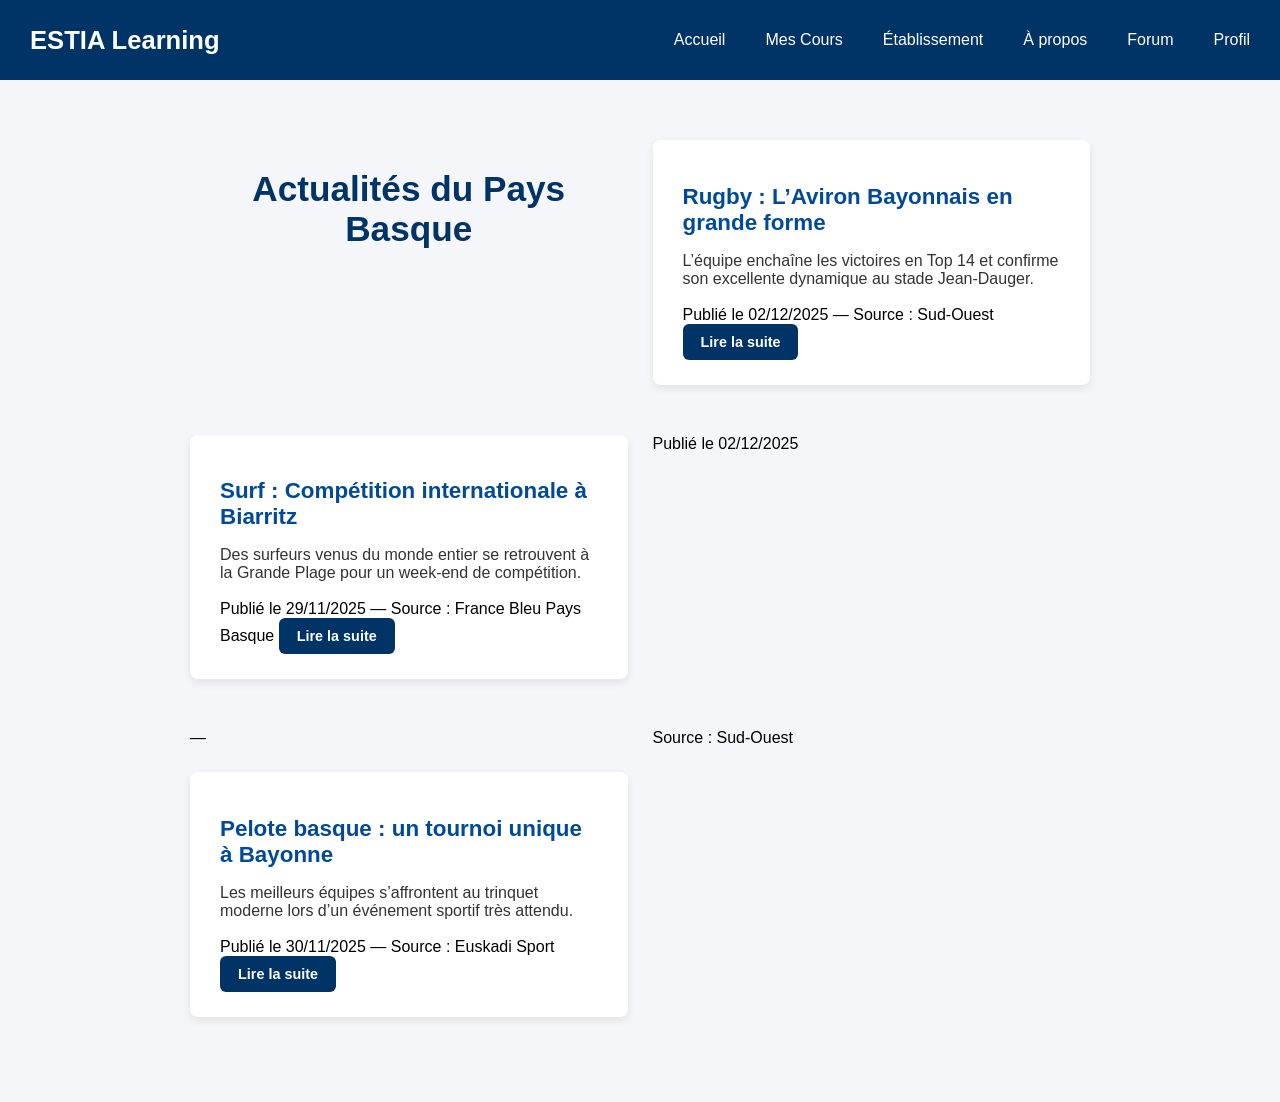
==== actu.html @ cc757cf8 "feat.dates et sources" ====
<!DOCTYPE html>
<html lang="fr">
<head>
    <meta charset="UTF-8">
    <meta name="viewport" content="width=device-width, initial-scale=1.0">
    <title>Actualités - ESTIA Learning</title>
    <link rel="stylesheet" href="styles/desktop.css">
</head>

<body>

<header>
    <div class="logo">ESTIA Learning</div>
    <nav>
        <ul>
            <li><a href="index.html">Accueil</a></li>
            <li><a href="#">Mes Cours</a></li>
            <li><a href="#">Établissement</a></li>
            <li><a href="#">À propos</a></li>
            <li><a href="#">Forum</a></li>
            <li><a href="#">Profil</a></li>
        </ul>
    </nav>
</header>

<section class="actu-container">

    <h1>Actualités du Pays Basque</h1>

    <!-- Carte-->
    <article class="actu-card">
        <h2>Rugby : L’Aviron Bayonnais en grande forme</h2>
        <p>L’équipe enchaîne les victoires en Top 14 et confirme son excellente dynamique au stade Jean-Dauger.</p>
        <span class="date">Publié le 02/12/2025</span> — 
<span class="source">Source : Sud-Ouest</span>

        <a href="#" class="btn-actu">Lire la suite</a>
    </article>

    <!--Carte-->
    <article class="actu-card">
        <h2>Surf : Compétition internationale à Biarritz</h2>
        <p>Des surfeurs venus du monde entier se retrouvent à la Grande Plage pour un week-end de compétition.</p>
        <span class="date">Publié le 29/11/2025</span> — 
<span class="source">Source : France Bleu Pays Basque</span>

        <a href="#" class="btn-actu">Lire la suite</a>
    </article>

    <!--Carte-->
    <span class="date">Publié le 02/12/2025</span> — 
<span class="source">Source : Sud-Ouest</span>

    <article class="actu-card">
        <h2>Pelote basque : un tournoi unique à Bayonne</h2>
        <p>Les meilleurs équipes s’affrontent au trinquet moderne lors d’un événement sportif très attendu.</p>
        <span class="date">Publié le 30/11/2025</span> — 
<span class="source">Source : Euskadi Sport</span>

        <a href="#" class="btn-actu">Lire la suite</a>
    </article>

</section>

</body>
</html>
---- styles/desktop.css ----
body {
    margin: 0;
    font-family: Arial, sans-serif;
    background-color: #f4f6f9;
}

/*  HEADER */
header {
    display: flex;
    justify-content: space-between; 
    align-items: center;
    padding: 15px 30px;
    background-color: #003366;
    color: white;
    position: sticky;
    top: 0;
}

/*LOGO */
.logo {
    font-size: 1.6em;
    font-weight: bold;
}

/*MENU NAVIGATION*/
nav ul {
    list-style: none;
    display: flex;
    justify-content: center;
    gap: 40px; 
}

nav a {
    color: white;
    text-decoration: none;
    font-weight: 500;
}
nav a:hover {
    text-decoration: underline;
}
.btn-hero:hover {
    background-color: #e6e6e6;
}
/* section d'accueil */
.hero {
    text-align: center;
    padding: 120px 20px;
    background: linear-gradient(to right, #004a99, #0077cc);
    color: white;
}

.hero h1 {
    font-size: 2.4em;
    margin-bottom: 15px;
}

.hero p {
    font-size: 1.2em;
    margin-bottom: 25px;
}

/* Bouton */
.btn-hero {
    display: inline-block;
    padding: 12px 25px;
    background-color: white;
    color: #003366;
    border-radius: 6px;
    font-weight: bold;
    text-decoration: none;
}

.btn-hero:hover {
    background-color: #e6e6e6;
}
/* ACTUALITÉS */

.actu-container {
    display: grid;
    grid-template-columns: repeat(auto-fit, minmax(300px, 1fr));
    gap: 25px;

    max-width: 900px;
    margin: 60px auto;
    padding: 0 20px;
}

.actu-container h1 {
    text-align: center;
    font-size: 2.2em;
    margin-bottom: 40px;
    color: #003366;
}

/* Carte */
.actu-card {
    background-color: white;
    padding: 25px 30px;
    margin-bottom: 25px;
    border-radius: 8px;
    box-shadow: 0 4px 8px rgba(0,0,0,0.08);
}

/* Titre d'actualité */
.actu-card h2 {
    font-size: 1.4em;
    margin-bottom: 10px;
    color: #004a99;
}

/* Texte */
.actu-card p {
    font-size: 1em;
    margin-bottom: 18px;
    color: #333;
}

/* Bouton */
.btn-actu {
    display: inline-block;
    padding: 10px 18px;
    background-color: #003366;
    color: white;
    border-radius: 6px;
    text-decoration: none;
    font-weight: bold;
    font-size: 0.9em;
}

.btn-actu:hover {
    background-color: #0055aa;
}
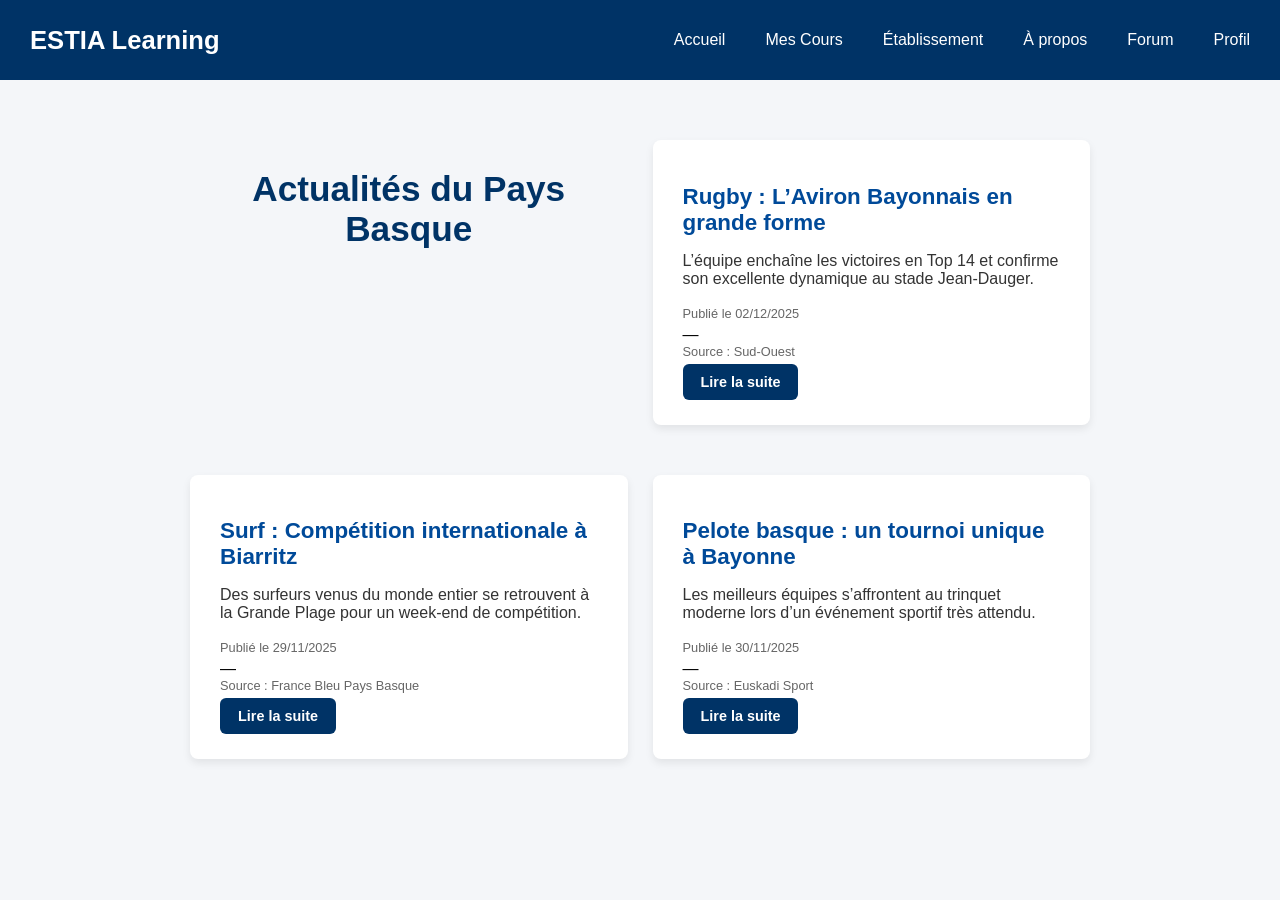
==== commit 605e1938: "fix.zone de texte" ====
--- a/actu.html
+++ b/actu.html
@@ -48,9 +48,6 @@
     </article>
 
     <!--Carte-->
-    <span class="date">Publié le 02/12/2025</span> — 
-<span class="source">Source : Sud-Ouest</span>
-
     <article class="actu-card">
         <h2>Pelote basque : un tournoi unique à Bayonne</h2>
         <p>Les meilleurs équipes s’affrontent au trinquet moderne lors d’un événement sportif très attendu.</p>
--- a/styles/desktop.css
+++ b/styles/desktop.css
@@ -100,6 +100,12 @@
     margin-bottom: 25px;
     border-radius: 8px;
     box-shadow: 0 4px 8px rgba(0,0,0,0.08);
+    transition: transform 0.2s ease, box-shadow 0.2s ease;
+    .actu-card:hover {
+    transform: translateY(-5px);
+    box-shadow: 0 8px 14px rgba(0,0,0,0.12);
+}
+
 }
 
 /* Titre d'actualité */
@@ -131,3 +137,9 @@
 .btn-actu:hover {
     background-color: #0055aa;
 }
+.date, .source {
+    display: block;
+    font-size: 0.8em;
+    color: #666;
+    margin-bottom: 5px;
+}
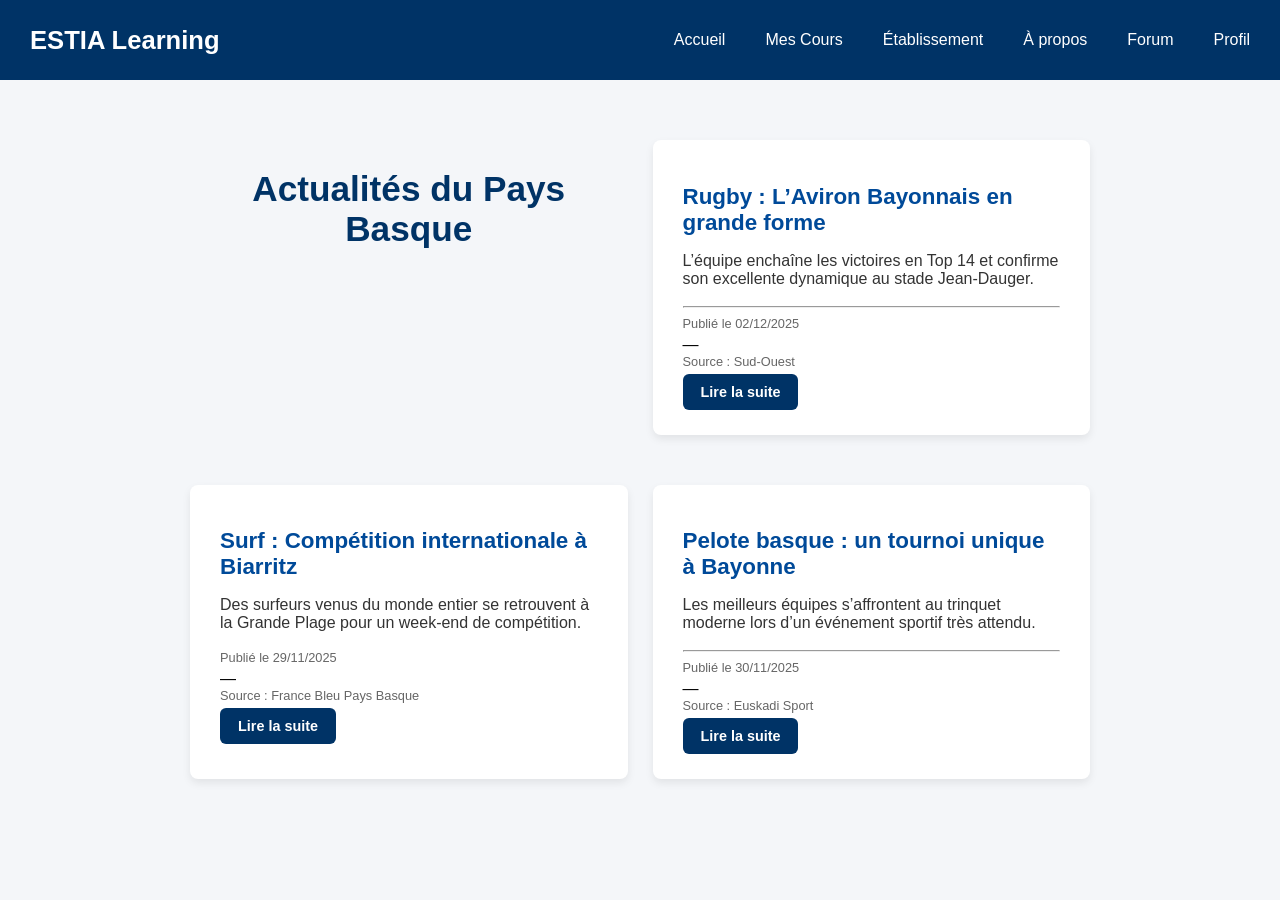
==== commit 819cfa6a: "style.visuel des cartes actualités (marges + séparateur)" ====
--- a/actu.html
+++ b/actu.html
@@ -31,8 +31,9 @@
     <article class="actu-card">
         <h2>Rugby : L’Aviron Bayonnais en grande forme</h2>
         <p>L’équipe enchaîne les victoires en Top 14 et confirme son excellente dynamique au stade Jean-Dauger.</p>
+        <hr>
         <span class="date">Publié le 02/12/2025</span> — 
-<span class="source">Source : Sud-Ouest</span>
+        <span class="source">Source : Sud-Ouest</span>
 
         <a href="#" class="btn-actu">Lire la suite</a>
     </article>
@@ -42,7 +43,7 @@
         <h2>Surf : Compétition internationale à Biarritz</h2>
         <p>Des surfeurs venus du monde entier se retrouvent à la Grande Plage pour un week-end de compétition.</p>
         <span class="date">Publié le 29/11/2025</span> — 
-<span class="source">Source : France Bleu Pays Basque</span>
+        <span class="source">Source : France Bleu Pays Basque</span>
 
         <a href="#" class="btn-actu">Lire la suite</a>
     </article>
@@ -51,8 +52,9 @@
     <article class="actu-card">
         <h2>Pelote basque : un tournoi unique à Bayonne</h2>
         <p>Les meilleurs équipes s’affrontent au trinquet moderne lors d’un événement sportif très attendu.</p>
+        <hr>
         <span class="date">Publié le 30/11/2025</span> — 
-<span class="source">Source : Euskadi Sport</span>
+        <span class="source">Source : Euskadi Sport</span>
 
         <a href="#" class="btn-actu">Lire la suite</a>
     </article>
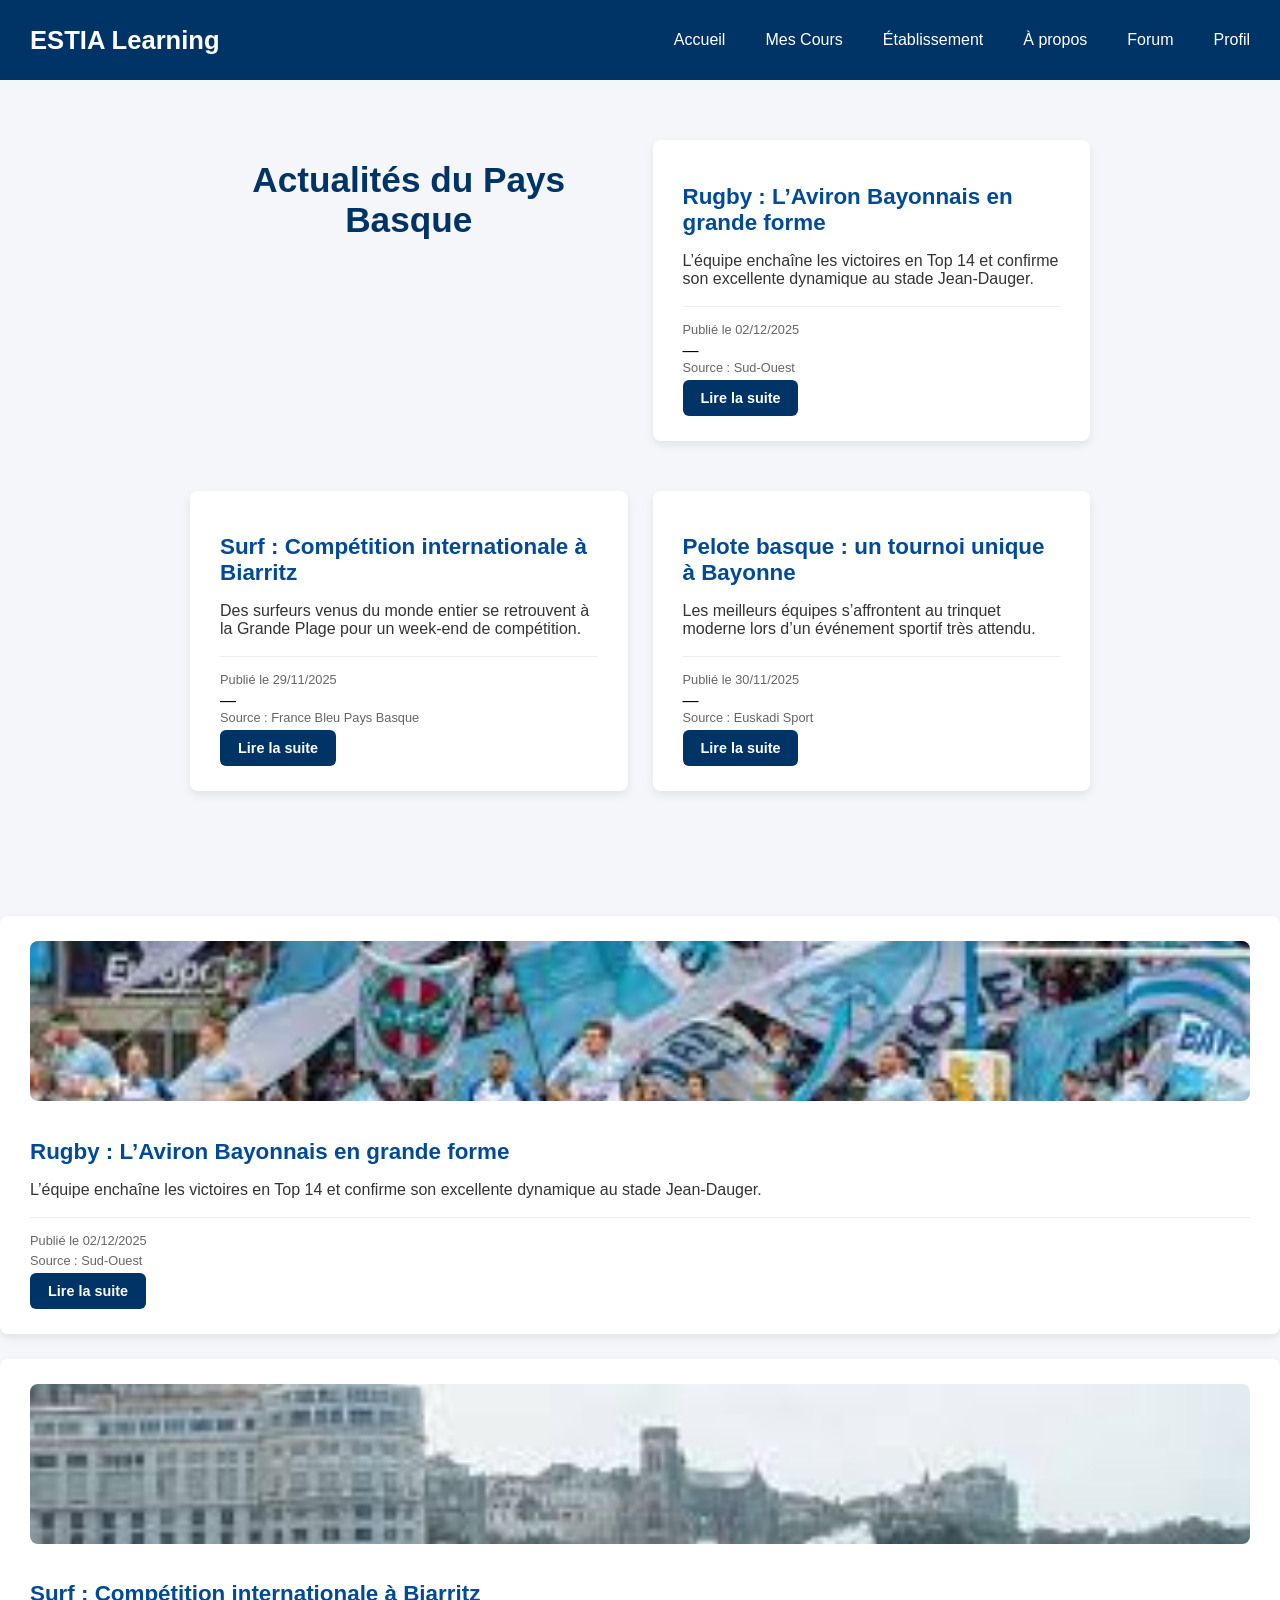
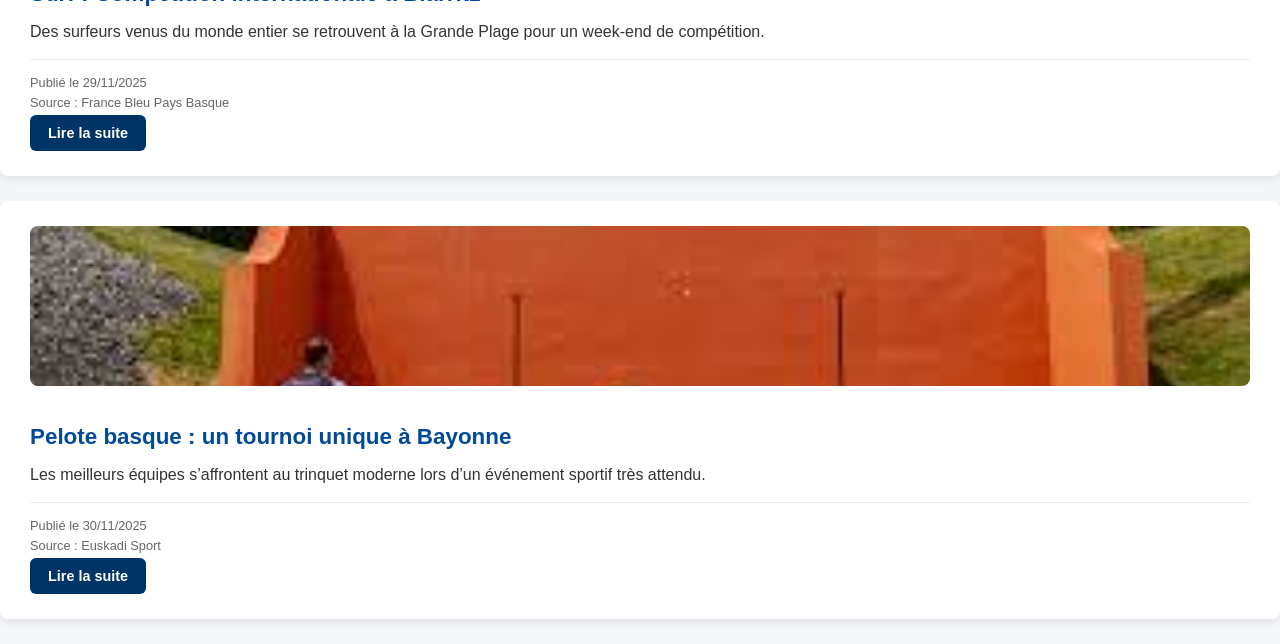
==== commit b939a654: "Style.cadre et mise en forme des images" ====
--- a/actu.html
+++ b/actu.html
@@ -42,6 +42,7 @@
     <article class="actu-card">
         <h2>Surf : Compétition internationale à Biarritz</h2>
         <p>Des surfeurs venus du monde entier se retrouvent à la Grande Plage pour un week-end de compétition.</p>
+        <hr>
         <span class="date">Publié le 29/11/2025</span> — 
         <span class="source">Source : France Bleu Pays Basque</span>
 
@@ -63,3 +64,36 @@
 
 </body>
 </html>
+<article class="actu-card">
+    <img src="media/pictures/rugby.jpg" alt="rugby">
+    <h2>Rugby : L’Aviron Bayonnais en grande forme</h2>
+    <p>L’équipe enchaîne les victoires en Top 14 et confirme son excellente dynamique au stade Jean-Dauger.</p>
+
+    <hr>
+    <span class="date">Publié le 02/12/2025</span>
+    <span class="source">Source : Sud-Ouest</span>
+
+    <a href="#" class="btn-actu">Lire la suite</a>
+</article>
+<article class="actu-card">
+    <img src="media/pictures/surf.jpg" alt="surf">
+    <h2>Surf : Compétition internationale à Biarritz</h2>
+    <p>Des surfeurs venus du monde entier se retrouvent à la Grande Plage pour un week-end de compétition.</p>
+
+    <hr>
+    <span class="date">Publié le 29/11/2025</span>
+    <span class="source">Source : France Bleu Pays Basque</span>
+
+    <a href="#" class="btn-actu">Lire la suite</a>
+</article>
+<article class="actu-card">
+    <img src="media/pictures/pelote.jpg" alt="pelote">
+    <h2>Pelote basque : un tournoi unique à Bayonne</h2>
+    <p>Les meilleurs équipes s’affrontent au trinquet moderne lors d’un événement sportif très attendu.</p>
+
+    <hr>
+    <span class="date">Publié le 30/11/2025</span>
+    <span class="source">Source : Euskadi Sport</span>
+
+    <a href="#" class="btn-actu">Lire la suite</a>
+</article>
--- a/styles/desktop.css
+++ b/styles/desktop.css
@@ -84,6 +84,8 @@
     max-width: 900px;
     margin: 60px auto;
     padding: 0 20px;
+    padding-bottom: 40px;
+
 }
 
 .actu-container h1 {
@@ -91,6 +93,8 @@
     font-size: 2.2em;
     margin-bottom: 40px;
     color: #003366;
+    margin-top: 20px;
+
 }
 
 /* Carte */
@@ -104,6 +108,9 @@
     .actu-card:hover {
     transform: translateY(-5px);
     box-shadow: 0 8px 14px rgba(0,0,0,0.12);
+    margin-top: 10px;
+    margin-bottom: 10px;
+
 }
 
 }
@@ -137,9 +144,24 @@
 .btn-actu:hover {
     background-color: #0055aa;
 }
+.actu-card hr {
+    border: none;
+    border-top: 1px solid #eee;
+    margin: 15px 0;
+}
+
 .date, .source {
     display: block;
     font-size: 0.8em;
     color: #666;
     margin-bottom: 5px;
-}+}
+/*IMAGES ACTUALITÉS*/
+
+.actu-card img {
+    width: 100%;
+    max-height: 160px;
+    object-fit: cover;
+    border-radius: 8px;
+    margin-bottom: 15px;
+}
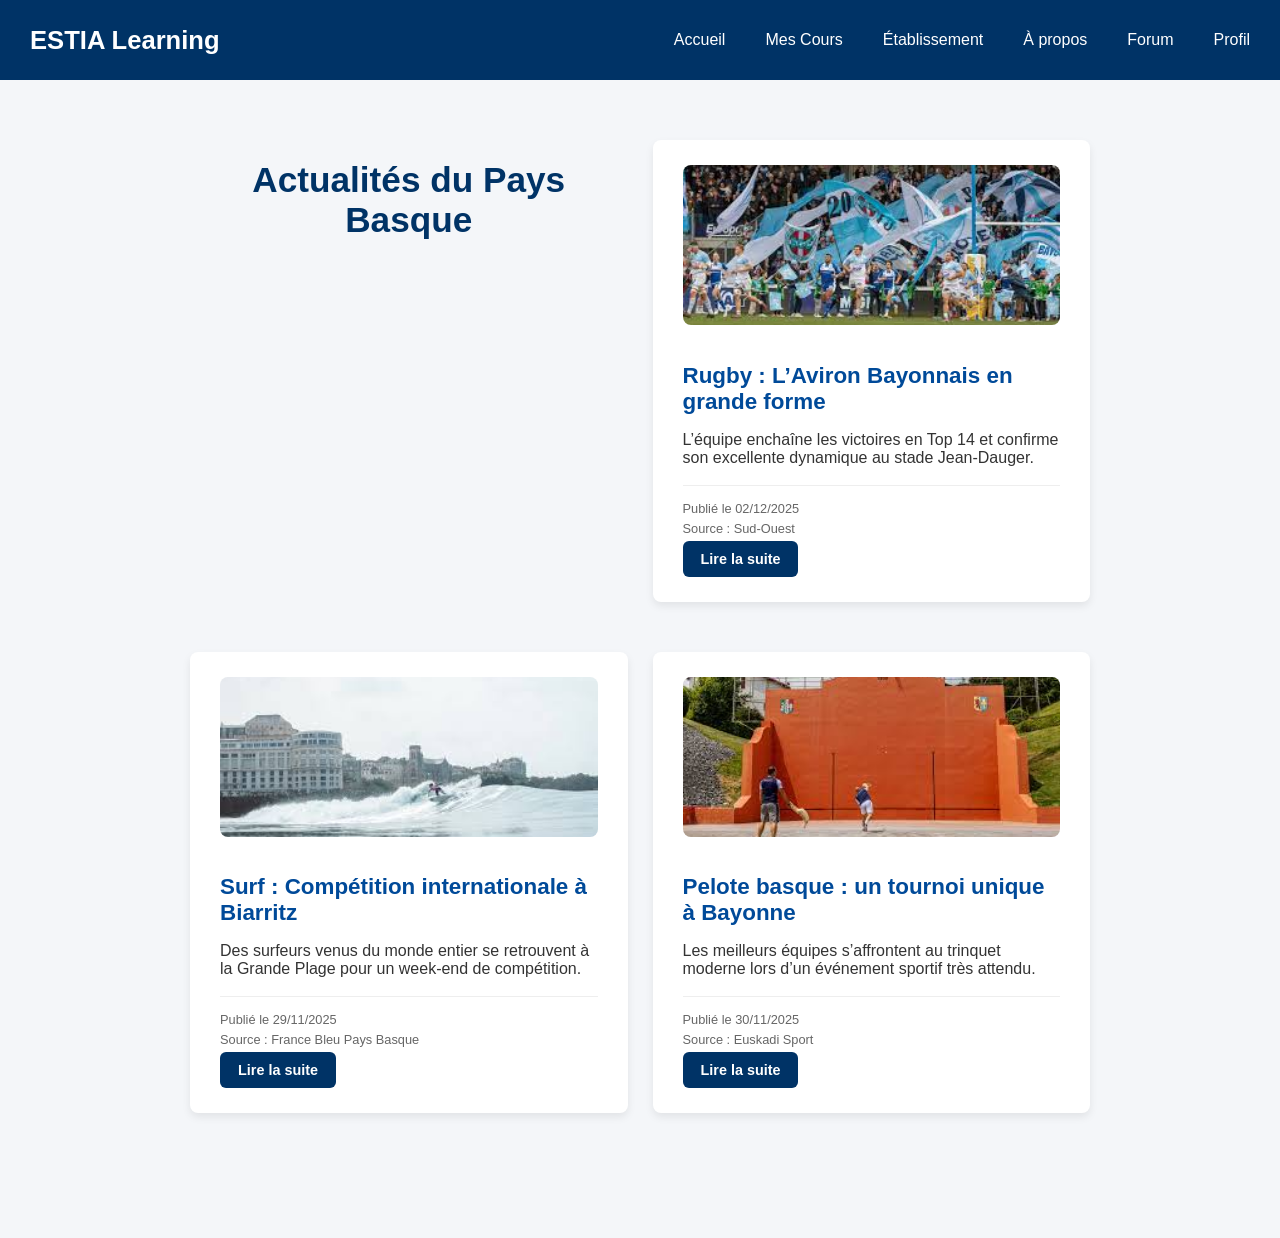
==== commit 82a70373: "feat.modification lien actualités depuis index vers actu.html" ====
--- a/actu.html
+++ b/actu.html
@@ -27,40 +27,6 @@
 
     <h1>Actualités du Pays Basque</h1>
 
-    <!-- Carte-->
-    <article class="actu-card">
-        <h2>Rugby : L’Aviron Bayonnais en grande forme</h2>
-        <p>L’équipe enchaîne les victoires en Top 14 et confirme son excellente dynamique au stade Jean-Dauger.</p>
-        <hr>
-        <span class="date">Publié le 02/12/2025</span> — 
-        <span class="source">Source : Sud-Ouest</span>
-
-        <a href="#" class="btn-actu">Lire la suite</a>
-    </article>
-
-    <!--Carte-->
-    <article class="actu-card">
-        <h2>Surf : Compétition internationale à Biarritz</h2>
-        <p>Des surfeurs venus du monde entier se retrouvent à la Grande Plage pour un week-end de compétition.</p>
-        <hr>
-        <span class="date">Publié le 29/11/2025</span> — 
-        <span class="source">Source : France Bleu Pays Basque</span>
-
-        <a href="#" class="btn-actu">Lire la suite</a>
-    </article>
-
-    <!--Carte-->
-    <article class="actu-card">
-        <h2>Pelote basque : un tournoi unique à Bayonne</h2>
-        <p>Les meilleurs équipes s’affrontent au trinquet moderne lors d’un événement sportif très attendu.</p>
-        <hr>
-        <span class="date">Publié le 30/11/2025</span> — 
-        <span class="source">Source : Euskadi Sport</span>
-
-        <a href="#" class="btn-actu">Lire la suite</a>
-    </article>
-
-</section>
 
 </body>
 </html>
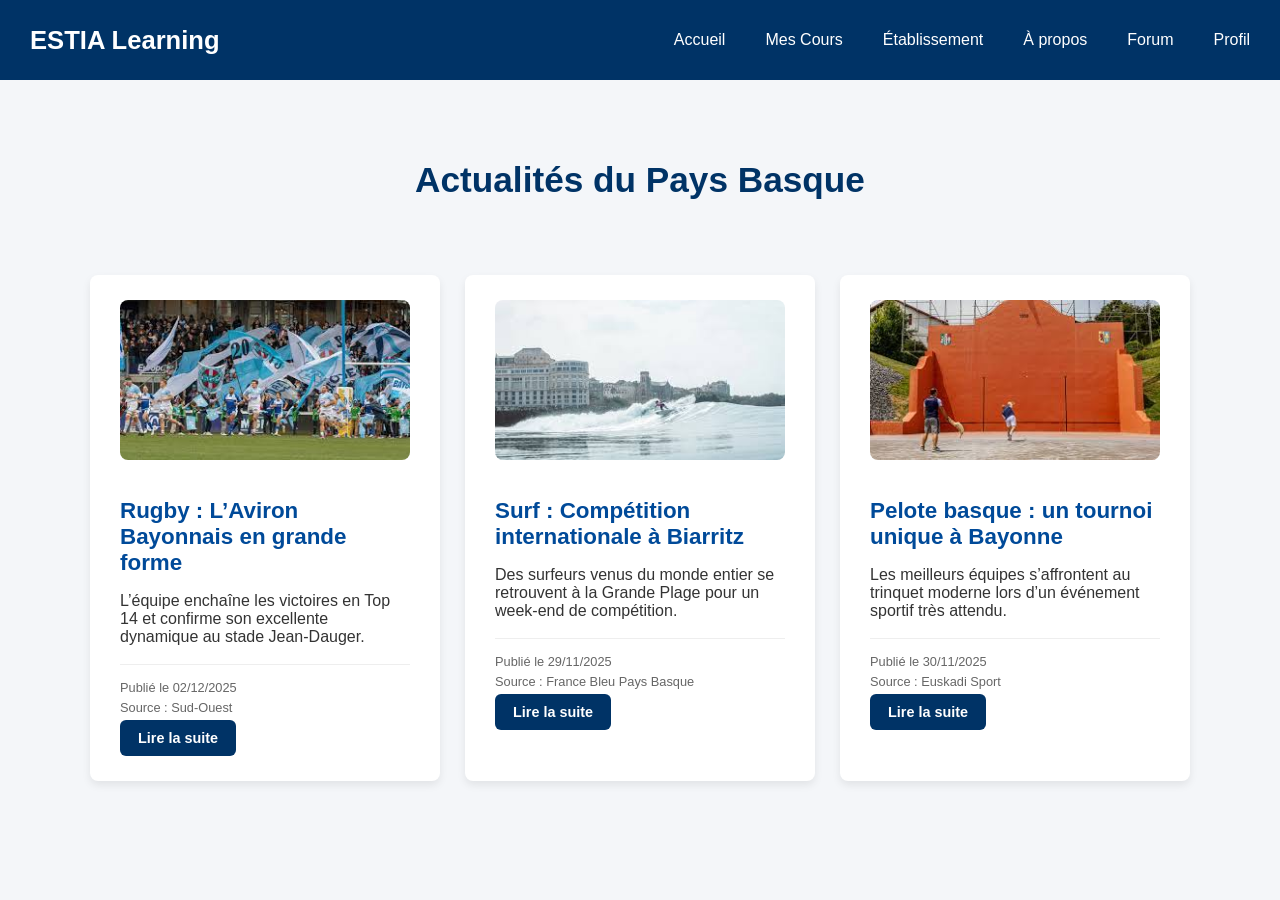
==== commit 73d255c2: "fix. fermeture section" ====
--- a/actu.html
+++ b/actu.html
@@ -27,9 +27,6 @@
 
     <h1>Actualités du Pays Basque</h1>
 
-
-</body>
-</html>
 <article class="actu-card">
     <img src="media/pictures/rugby.jpg" alt="rugby">
     <h2>Rugby : L’Aviron Bayonnais en grande forme</h2>
@@ -63,3 +60,6 @@
 
     <a href="#" class="btn-actu">Lire la suite</a>
 </article>
+</section>
+</body>
+</html>
--- a/styles/desktop.css
+++ b/styles/desktop.css
@@ -78,13 +78,12 @@
 
 .actu-container {
     display: grid;
-    grid-template-columns: repeat(auto-fit, minmax(300px, 1fr));
+    grid-template-columns: repeat(3, 1fr);;
     gap: 25px;
 
-    max-width: 900px;
+    max-width: 1100px;
     margin: 60px auto;
-    padding: 0 20px;
-    padding-bottom: 40px;
+    padding: 0 20px 40px;
 
 }
 
@@ -94,6 +93,7 @@
     margin-bottom: 40px;
     color: #003366;
     margin-top: 20px;
+    grid-column: 1 / -1;
 
 }
 
@@ -105,14 +105,12 @@
     border-radius: 8px;
     box-shadow: 0 4px 8px rgba(0,0,0,0.08);
     transition: transform 0.2s ease, box-shadow 0.2s ease;
-    .actu-card:hover {
+    margin: 10px 0;
+}
+
+.actu-card:hover {
     transform: translateY(-5px);
     box-shadow: 0 8px 14px rgba(0,0,0,0.12);
-    margin-top: 10px;
-    margin-bottom: 10px;
-
-}
-
 }
 
 /* Titre d'actualité */
@@ -160,7 +158,7 @@
 
 .actu-card img {
     width: 100%;
-    max-height: 160px;
+    height: 160px;
     object-fit: cover;
     border-radius: 8px;
     margin-bottom: 15px;
